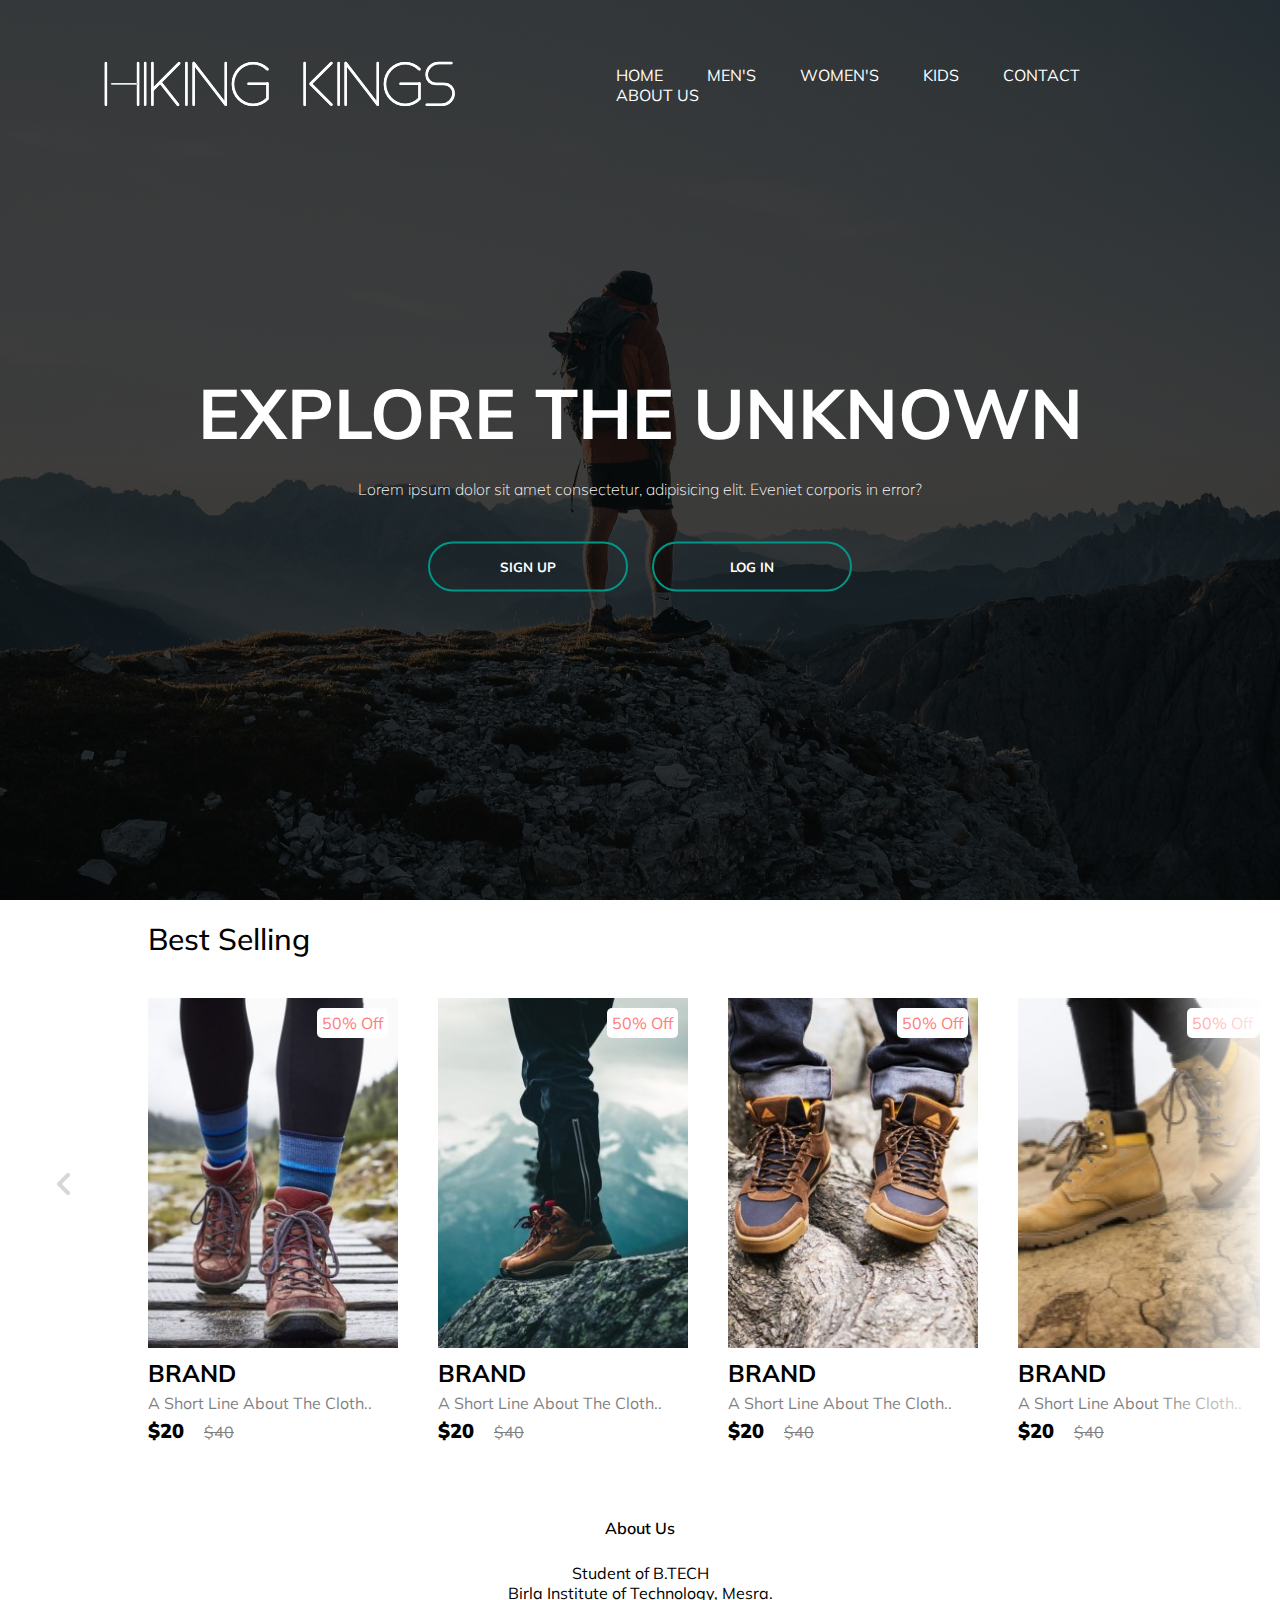
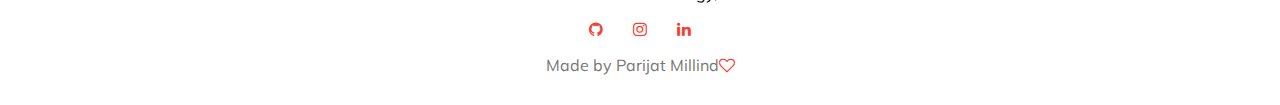
==== index.html @ 6d4d3c14 "initial commit" ====
<!DOCTYPE html>
<html lang="en">
<head>
    <meta charset="UTF-8">
    <meta http-equiv="X-UA-Compatible" content="IE=edge">
    <meta name="viewport" content="width=device-width, initial-scale=1.0">
    <link rel="preconnect" href="https://fonts.gstatic.com">
    <link href="https://fonts.googleapis.com/css2?family=Mulish:wght@300;900&display=swap" rel="stylesheet">

    <link rel="stylesheet" href="https://stackpath.bootstrapcdn.com/font-awesome/4.7.0/css/font-awesome.min.css"> 
    <link rel="stylesheet" href="style.css">
    <title>Hiking Kings</title>
</head>

 <body>
     <div class="banner">
         <div class="navbar">
             <img src="./images/logo.png" alt="" class="logo">
             <ul>
                 <li><a href="index.html">Home</a></li>
                 <li><a href="men.html">Men's</a></li>
                 <li><a href="women.html">Women's</a></li>
                 <li><a href="kids.html">Kids</a></li>
                 <li><a href="contact.html">Contact</a></li>
                 <li><a href="about.html">About Us</a></li>
             </ul>
        </div>

        <div class="content">
            <h1>EXPLORE THE UNKNOWN</h1>
            <p>Lorem ipsum dolor sit amet consectetur, adipisicing elit. Eveniet corporis in error?</p>
            <div>
                <button class="signup-btn" type="button"><span class="cover"></span>SIGN UP</button>
                <button class="login-btn" type="button"><span class="cover"></span>LOG IN</button>
            </div>
        </div>
    </div>

    <section class="product"> 
        <h2 class="product-category">best selling</h2>
        <button class="pre-btn"><img src="images/arrow.png" alt=""></button>
        <button class="nxt-btn"><img src="images/arrow.png" alt=""></button>
        <div class="product-container">
            <div class="product-card">
                <div class="product-image">
                    <span class="discount-tag">50% off</span>
                    <img src="images/card1.jpg" class="product-thumb" alt="">
                    <button class="card-btn">add to wishlist</button>
                </div>
                <div class="product-info">
                    <h2 class="product-brand">brand</h2>
                    <p class="product-short-description">a short line about the cloth..</p>
                    <span class="price">$20</span><span class="actual-price">$40</span>
                </div>
            </div>
            <div class="product-card">
                <div class="product-image">
                    <span class="discount-tag">50% off</span>
                    <img src="images/card2.jpg" class="product-thumb" alt="">
                    <button class="card-btn">add to wishlist</button>
                </div>
                <div class="product-info">
                    <h2 class="product-brand">brand</h2>
                    <p class="product-short-description">a short line about the cloth..</p>
                    <span class="price">$20</span><span class="actual-price">$40</span>
                </div>
            </div>
            <div class="product-card">
                <div class="product-image">
                    <span class="discount-tag">50% off</span>
                    <img src="images/card3.jpg" class="product-thumb" alt="">
                    <button class="card-btn">add to wishlist</button>
                </div>
                <div class="product-info">
                    <h2 class="product-brand">brand</h2>
                    <p class="product-short-description">a short line about the cloth..</p>
                    <span class="price">$20</span><span class="actual-price">$40</span>
                </div>
            </div>
            <div class="product-card">
                <div class="product-image">
                    <span class="discount-tag">50% off</span>
                    <img src="images/card4.jpg" class="product-thumb" alt="">
                    <button class="card-btn">add to wishlist</button>
                </div>
                <div class="product-info">
                    <h2 class="product-brand">brand</h2>
                    <p class="product-short-description">a short line about the cloth..</p>
                    <span class="price">$20</span><span class="actual-price">$40</span>
                </div>
            </div>
            <div class="product-card">
                <div class="product-image">
                    <span class="discount-tag">50% off</span>
                    <img src="images/card5.jpg" class="product-thumb" alt="">
                    <button class="card-btn">add to wishlist</button>
                </div>
                <div class="product-info">
                    <h2 class="product-brand">brand</h2>
                    <p class="product-short-description">a short line about the cloth..</p>
                    <span class="price">$20</span><span class="actual-price">$40</span>
                </div>
            </div>
            <div class="product-card">
                <div class="product-image">
                    <span class="discount-tag">50% off</span>
                    <img src="images/card6.jpg" class="product-thumb" alt="">
                    <button class="card-btn">add to wishlist</button>
                </div>
                <div class="product-info">
                    <h2 class="product-brand">brand</h2>
                    <p class="product-short-description">a short line about the cloth..</p>
                    <span class="price">$20</span><span class="actual-price">$40</span>
                </div>
            </div>
            <div class="product-card">
                <div class="product-image">
                    <span class="discount-tag">50% off</span>
                    <img src="images/card7.jpg" class="product-thumb" alt="">
                    <button class="card-btn">add to wishlist</button>
                </div>
                <div class="product-info">
                    <h2 class="product-brand">brand</h2>
                    <p class="product-short-description">a short line about the cloth..</p>
                    <span class="price">$20</span><span class="actual-price">$40</span>
                </div>
            </div>
            <div class="product-card">
                <div class="product-image">
                    <span class="discount-tag">50% off</span>
                    <img src="images/card8.jpg" class="product-thumb" alt="">
                    <button class="card-btn">add to wishlist</button>
                </div>
                <div class="product-info">
                    <h2 class="product-brand">brand</h2>
                    <p class="product-short-description">a short line about the cloth..</p>
                    <span class="price">$20</span><span class="actual-price">$40</span>
                </div>
            </div>
            <div class="product-card">
                <div class="product-image">
                    <span class="discount-tag">50% off</span>
                    <img src="images/card9.jpg" class="product-thumb" alt="">
                    <button class="card-btn">add to wishlist</button>
                </div>
                <div class="product-info">
                    <h2 class="product-brand">brand</h2>
                    <p class="product-short-description">a short line about the cloth..</p>
                    <span class="price">$20</span><span class="actual-price">$40</span>
                </div>
            </div>
            <div class="product-card">
                <div class="product-image">
                    <span class="discount-tag">50% off</span>
                    <img src="images/card10.jpg" class="product-thumb" alt="">
                    <button class="card-btn">add to wishlist</button>
                </div>
                <div class="product-info">
                    <h2 class="product-brand">brand</h2>
                    <p class="product-short-description">a short line about the cloth..</p>
                    <span class="price">$20</span><span class="actual-price">$40</span>
                </div>
            </div>
        </div>
    </section>
    
      <!-------- footer ---------->
    
    <section class="footer">
        <h4>About Us</h4>
        <p>Student of B.TECH <br>Birla Institute of Technology, Mesra.</p>
        <div class="icons">
            <a href="https://github.com/parijat-millind"><i class="fa fa-github"></i></a>
            <a href="https://www.instagram.com/parijat_millind"><i class="fa fa-instagram"></i></a>
            <a href="https://www.linkedin.com/in/parijat-millind-89b944219/"><i class="fa fa-linkedin"></i></a>
            
        </div>
        <a  class="footer-link"><p>Made by Parijat Millind<i class="fa fa-heart-o"></i></p></a>
    </section>    

    <script src="script.js"></script>
</body>
</html>
---- style.css ----
/* HEADER */

* {
  margin: 0;
  padding: 0;
  font-family: "Mulish", sans-serif;
}

.banner {
  width: 100%;
  height: 100vh;
  background-image: linear-gradient(rgba(0, 0, 0, 0.75), rgba(0, 0, 0, 0.75)),
    url(./images/banner.jpg);
  background-size: cover;
  background-position: center;
}

.banner1 {
  width: 100%;
  height: 100vh;
  background-image: linear-gradient(rgba(0, 0, 0, 0.75), rgba(0, 0, 0, 0.75)),
    url(./images/men.jpg);
  background-size: cover;
  background-position: center;
}

.navbar {
  width: 85%;
  margin: auto;
  padding: 35px 0;
  display: flex;
  align-items: center;
  justify-content: space-between;
}

.logo {
  width: 500px;
  cursor: pointer;
}

.navbar ul li {
  list-style: none;
  display: inline-block;
  margin: 0 20px;
  position: relative;
}

.navbar ul li a {
  text-decoration: none;
  color: #fff;
  text-transform: uppercase;
}

.navbar ul li::after {
  content: "";
  height: 3px;
  width: 0;
  background: #009688;
  position: absolute;
  left: 0;
  bottom: -10px;
  transition: 0.5s;
}

.navbar ul li:hover::after {
  width: 100%;
}

.content {
  width: 100%;
  position: absolute;
  top: 50%;
  transform: translateY(-50%);
  text-align: center;
  color: #fff;
}

.content h1 {
  font-size: 70px;
  margin-top: 80px;
}

.content p {
  margin: 20px auto;
  font-weight: 100;
  line-height: 25px;
}

.login-btn {
  width: 200px;
  padding: 15px 0;
  text-align: center;
  margin: 20px 10px;
  border-radius: 25px;
  font-weight: bold;
  border: 2px solid #009688;
  background: transparent;
  color: white;
  cursor: pointer;
  position: relative;
  overflow: hidden;
}

.signup-btn {
  width: 200px;
  padding: 15px 0;
  text-align: center;
  margin: 20px 10px;
  border-radius: 25px;
  font-weight: bold;
  border: 2px solid #009688;
  background: transparent;
  color: white;
  cursor: pointer;
  position: relative;
  overflow: hidden;
}

.cover {
  background: #009688;
  height: 100%;
  width: 0%;
  border-radius: 25px;
  position: absolute;
  left: 0;
  bottom: 0;
  z-index: -1;
  transition: 0.5s;
}

button:hover span {
  width: 100%;
}

button:hover {
  border: none;
}

/* PRODUCTS */
.product {
  position: relative;
  overflow: hidden;
  padding: 20px;
}


.product-category {
  padding: 0 10vw;
  font-size: 30px;
  font-weight: 500;
  margin-bottom: 40px;
  text-transform: capitalize;
}

.product-container {
  padding: 0 10vw;
  display: flex;
  overflow-x: auto;
  scroll-behavior: smooth;
}

.product-container::-webkit-scrollbar {
  display: none;
}

.product-card {
  flex: 0 0 auto;
  width: 250px;
  height: 450px;
  margin-right: 40px;
}

.product-image {
  position: relative;
  width: 100%;
  height: 350px;
  overflow: hidden;
}

.product-thumb {
  width: 100%;
  height: 100%;
  object-fit: cover;
}

.discount-tag {
  position: absolute;
  background: #fff;
  padding: 5px;
  border-radius: 5px;
  color: #ff7d7d;
  right: 10px;
  top: 10px;
  text-transform: capitalize;
}

.card-btn {
  position: absolute;
  bottom: 10px;
  left: 50%;
  transform: translateX(-50%);
  padding: 10px;
  width: 90%;
  text-transform: capitalize;
  border: none;
  outline: none;
  background: #fff;
  border-radius: 5px;
  transition: 0.5s;
  cursor: pointer;
  opacity: 0;
}

.product-card:hover .card-btn {
  opacity: 1;
}

.card-btn:hover {
  background: #ff7d7d;
  color: #fff;
}

.product-info {
  width: 100%;
  height: 100px;
  padding-top: 10px;
}

.product-brand {
  text-transform: uppercase;
}

.product-short-description {
  width: 100%;
  height: 20px;
  line-height: 20px;
  overflow: hidden;
  opacity: 0.5;
  text-transform: capitalize;
  margin: 5px 0;
}

.price {
  font-weight: 900;
  font-size: 20px;
}

.actual-price {
  margin-left: 20px;
  opacity: 0.5;
  text-decoration: line-through;
}

.pre-btn,
.nxt-btn {
  border: none;
  width: 10vw;
  height: 100%;
  position: absolute;
  top: 0;
  display: flex;
  justify-content: center;
  align-items: center;
  background: linear-gradient(90deg, rgba(255, 255, 255, 0) 0%, #fff 100%);
  cursor: pointer;
  z-index: 8;
}

.pre-btn {
  left: 0;
  transform: rotate(180deg);
}

.nxt-btn {
  right: 0;
}

.pre-btn img,
.nxt-btn img {
  opacity: 0.2;
}

.pre-btn:hover img,
.nxt-btn:hover img {
  opacity: 1;
}

.collection-container {
  width: 100%;
  display: grid;
  grid-template-columns: repeat(2, 1fr);
  grid-gap: 10px;
}

.collection {
  position: relative;
}

.collection img {
  width: 100%;
  height: 100%;
  object-fit: cover;
}

.collection p {
  position: absolute;
  top: 50%;
  left: 50%;
  transform: translate(-50%, -50%);
  text-align: center;
  color: #fff;
  font-size: 50px;
  text-transform: capitalize;
}

.collection:nth-child(3) {
  grid-column: span 2;
  margin-bottom: 10px;
}

/*--------------Footer---------------*/

.footer{
  width: 100%;
  text-align: center;
  padding: 30px 0;
}
.footer h4{
  margin-bottom: 25px;
  margin-top: 20px;
  font-weight: 600;
}

.icons .fa{
  color: #f44336;
  margin: 0 13px;
  cursor: pointer;
  padding: 18px 0;
}
.fa-heart-o{
  color: #f44336;
}


.location{
  width: 80%;
  margin: auto;
  padding: 80px 0;
}
.location iframe{
  width: 100%;
}

.contact-us{
  width: 80%;
  margin: auto;
}
.contact-col{
  flex-basis: 48%;
  margin-bottom: 30px;
}

.contact-col div{
  display: flex;
  align-items: center;
  margin-bottom: 40px;
}

.contact-col div .fa{
  font-size: 28px;
  color: #f44336;
  margin: 10px;
  margin-right: 30px;
}
  
.contact-col div p{
  padding: 0;
}
.contact-col div h5{
  font-size: 20px;
  margin-bottom: 5px;
  color: #555;
  font-weight: 400;
  
}
.contact-col input, .contact-col textarea{
  width: 100%;
  padding: 15px;
  margin-bottom: 17px;
  outline: none;
  border: 1px solid #ccc;
}

.footer-link{
  text-decoration: none;
  color: #777;
}


.sub-header{
  min-height: 100vh;
  height: 75vh;
  width: 100%;
  background-image: linear-gradient(rgba(4,9,30,0.7),rgba(4,9,30,0.7)),url(images/gallery.jpg);
  background-position: center;
  background-size: cover;
  text-align: center;
  color: #fff;
}

.sub-header1{
  min-height: 100vh;
  height: 75vh;
  width: 100%;
  background-image: linear-gradient(rgba(4,9,30,0.7),rgba(4,9,30,0.7)),url(images/abt.jpg);
  background-position: center;
  background-size: cover;
  text-align: center;
  color: #fff;
}
.sub-header h1{
  margin-top: 100px;
}
.about-us{
  width: 80%;
  margin: auto;
  padding-top: 80px;
  padding-bottom: 50px;
}

.about-col{
  margin-top: 10px;
  margin-bottom: 10px;
  flex-basis: 48%;
  padding: 30px 2px;
}
.about-col h1{
  margin-top: 10px;
  margin-bottom: 10px;
  padding-top: 0;
}
.about-col p{
  padding: 15px 0 25px;
}

.hero-btn.red-btn{
  border: 1px;
  border: none;
  border-radius: 4px;
  color: #ffffff;
  background-color: red;
  box-shadow: inset 0 0 0 0 yellow;
  transition: ease-out 0.8s;
  outline: none;
}
.hero-btn.red-btn:hover{
  box-shadow: inset 300px 0 0 0 yellow;
  cursor: pointer;
  color: rgb(27, 31, 30);
}
.content-image{
  flex-basis: 50%;
}
.about-col img{
  width: 50%;
}
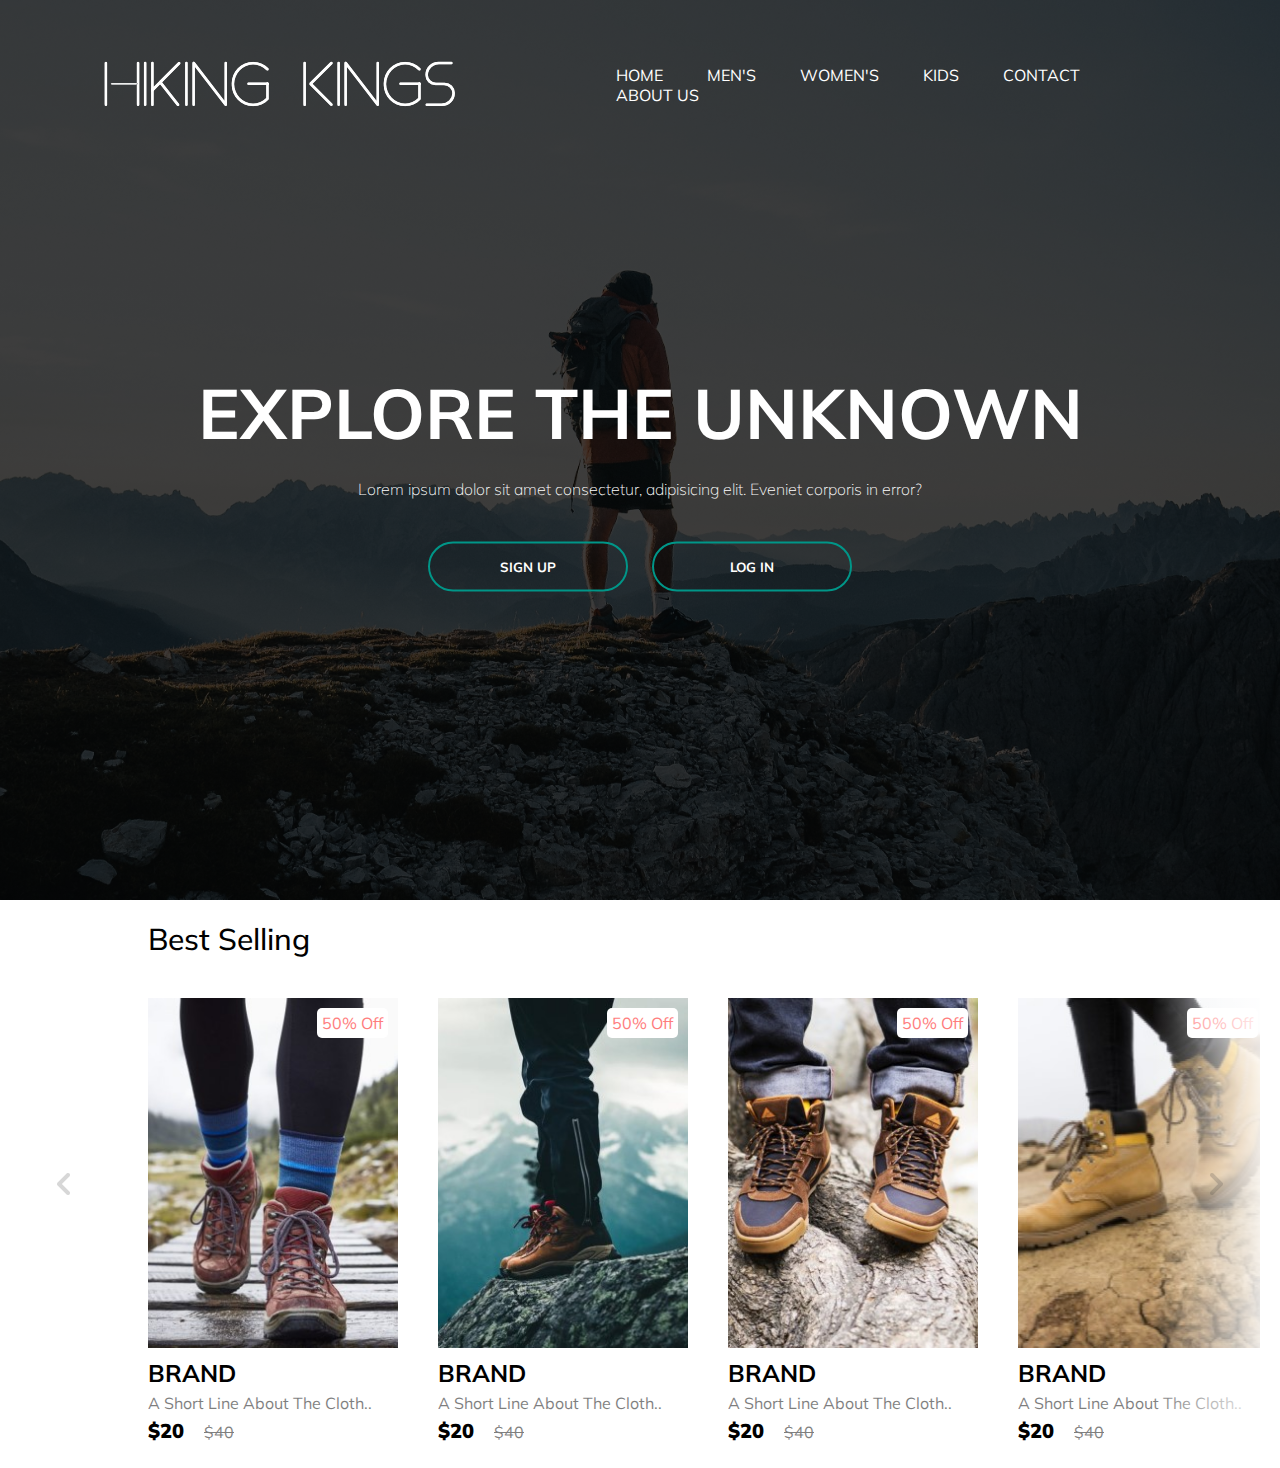
==== commit 52d816f8: "Update index.html" ====
--- a/index.html
+++ b/index.html
@@ -164,20 +164,8 @@
         </div>
     </section>
     
-      <!-------- footer ---------->
-    
-    <section class="footer">
-        <h4>About Us</h4>
-        <p>Student of B.TECH <br>Birla Institute of Technology, Mesra.</p>
-        <div class="icons">
-            <a href="https://github.com/parijat-millind"><i class="fa fa-github"></i></a>
-            <a href="https://www.instagram.com/parijat_millind"><i class="fa fa-instagram"></i></a>
-            <a href="https://www.linkedin.com/in/parijat-millind-89b944219/"><i class="fa fa-linkedin"></i></a>
-            
-        </div>
-        <a  class="footer-link"><p>Made by Parijat Millind<i class="fa fa-heart-o"></i></p></a>
-    </section>    
+       
 
     <script src="script.js"></script>
 </body>
-</html>+</html>
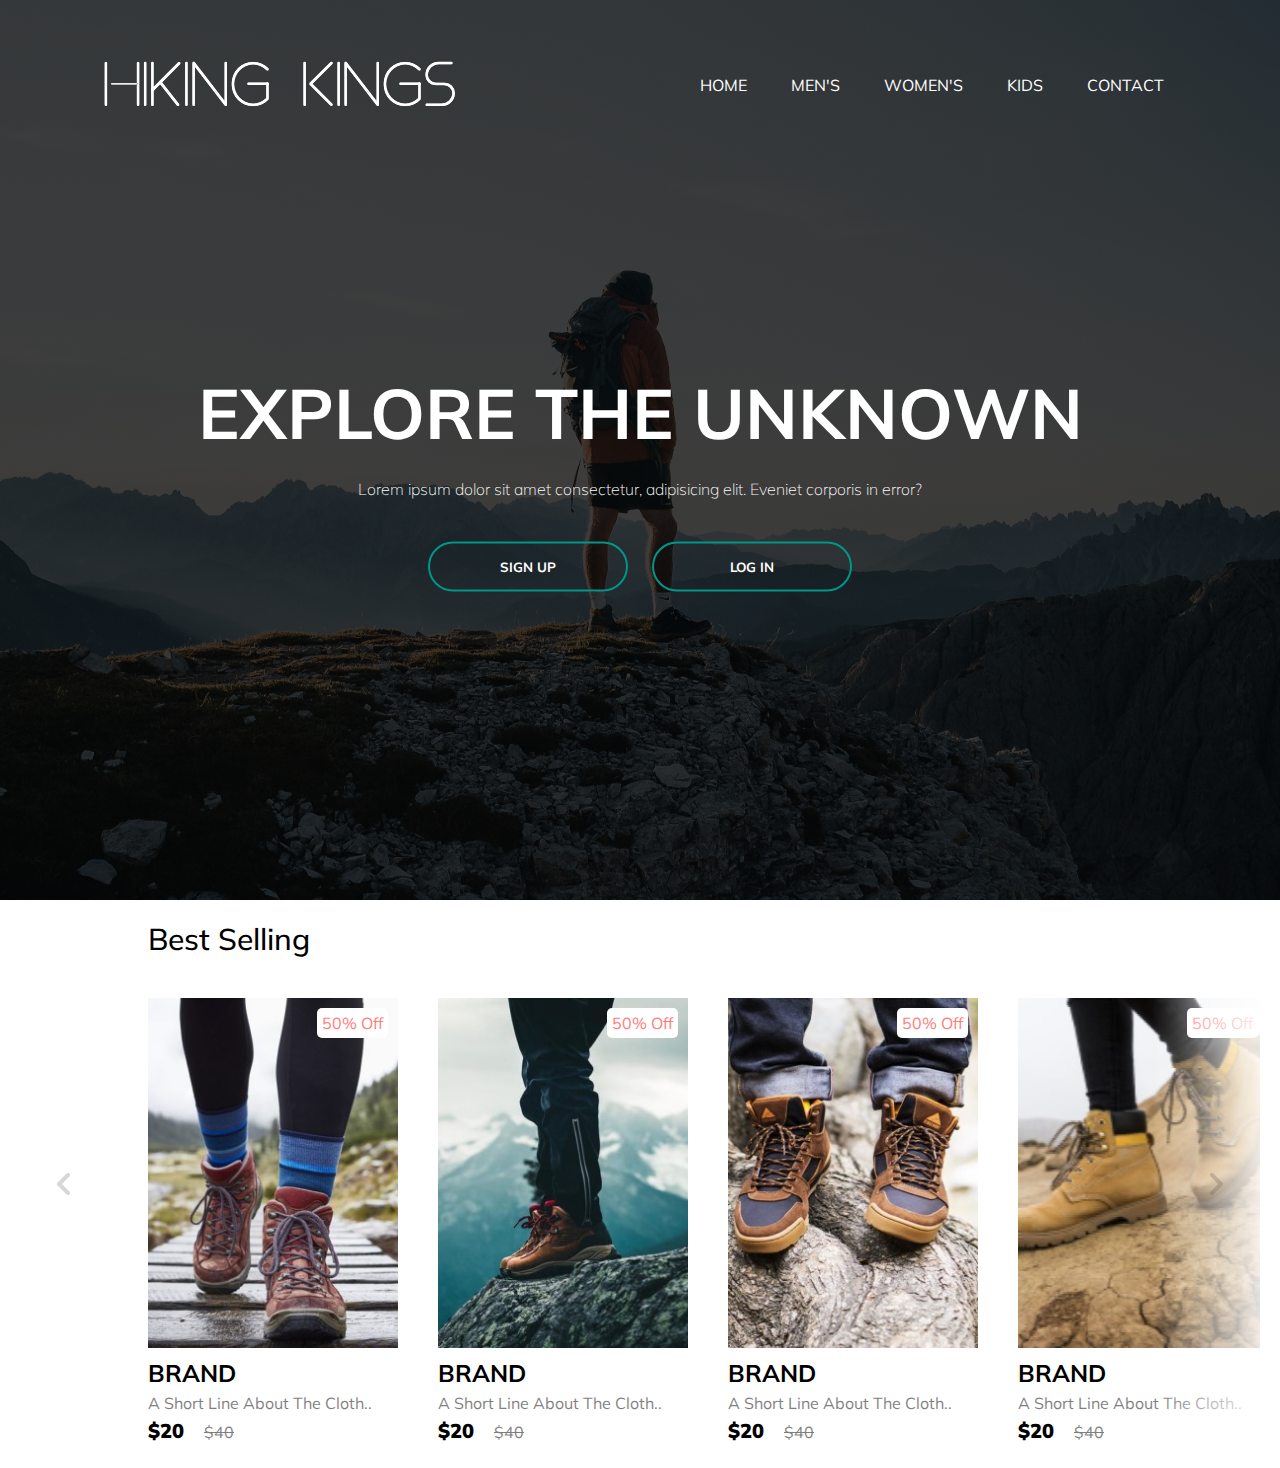
==== commit d1862894: "Update index.html" ====
--- a/index.html
+++ b/index.html
@@ -22,7 +22,6 @@
                  <li><a href="women.html">Women's</a></li>
                  <li><a href="kids.html">Kids</a></li>
                  <li><a href="contact.html">Contact</a></li>
-                 <li><a href="about.html">About Us</a></li>
              </ul>
         </div>
 
